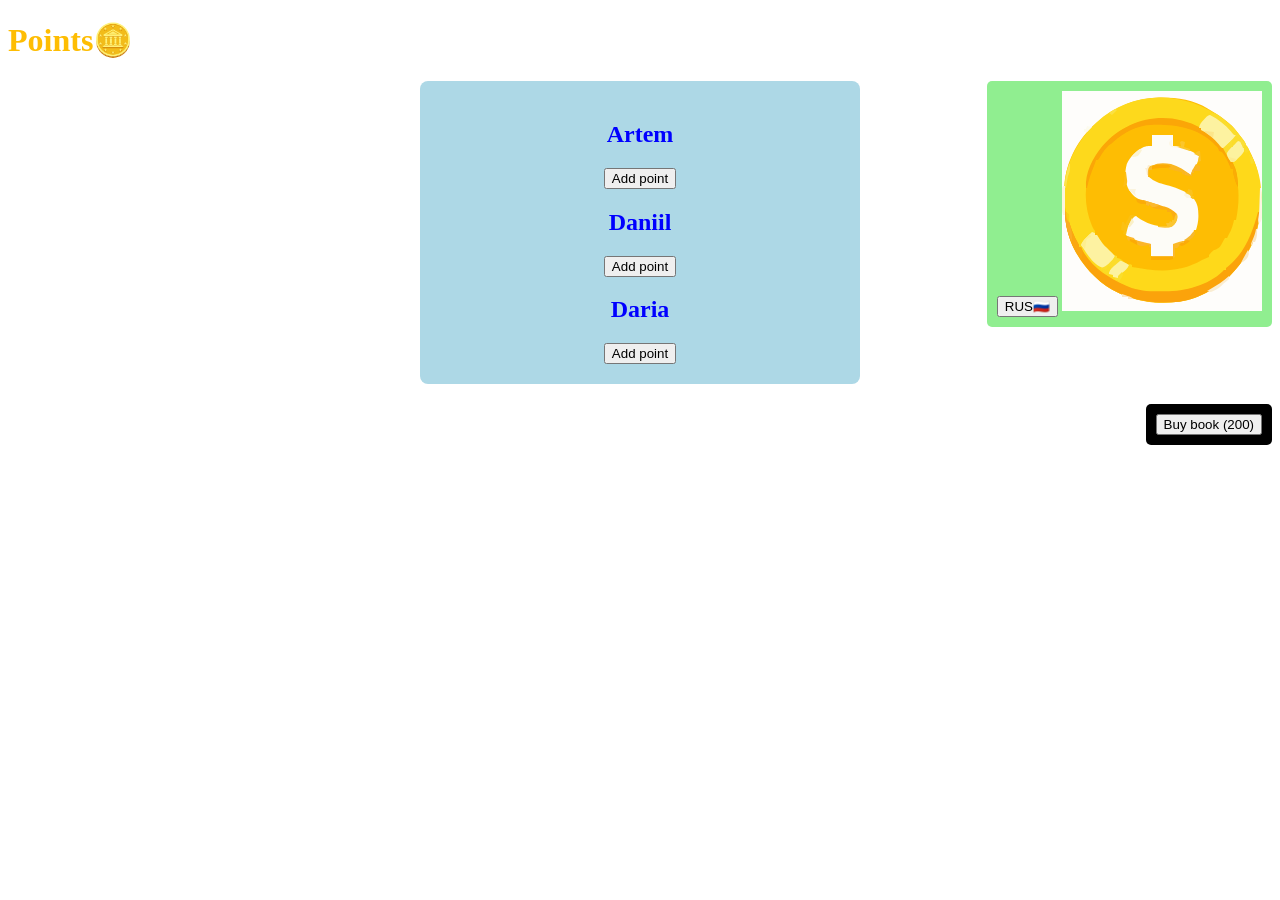
==== index.html @ a248bf50 "Add files via upload" ====
<!DOCTYPE HTML>
<html>
    <head>
        <title>Point scanner</title>
        <link rel="icon" type="image/icon" href="icon.svg">
        <link rel="stylesheet" href="style.css">
        <h1 class='texthead'>Points🪙</h1>
        <div class='header'>
            <button onclick="window.location.href='russian.html';">RUS🇷🇺</button>
            <img src='icon.svg' alt='🪙'/>
        </div>
    </head>
    <body>
        <div class='number'>
            <h2>Artem</h2>
            <h3></h3>
            <button>Add point</button>
            <h2>Daniil</h2>
            <h3></h3>
            <button>Add point</button>
            <h2>Daria</h2>
            <h3></h3>
            <button>Add point</button>
        </div>
        <div class='buy'>
            <button>Buy book (200)</button>
        </div>
    </body>
</html>
---- style.css ----
.texthead {
    text-align: left;
    color: #febd03; /* A nicer yellow/gold matching your SVG icon */
}

.header {
    float: right;
    background-color: lightgreen;
    padding: 10px;
    border-radius: 5px;
}

.number {
    text-align: center; /* Fixed invalid 'float: center' */
    background-color: lightblue;
    color: blue;
    padding: 20px;
    margin: 20px auto;
    max-width: 400px;
    border-radius: 8px;
}

.buy {
    float: right;
    background-color: black;
    color: white;
    padding: 10px;
    border-radius: 5px;
}
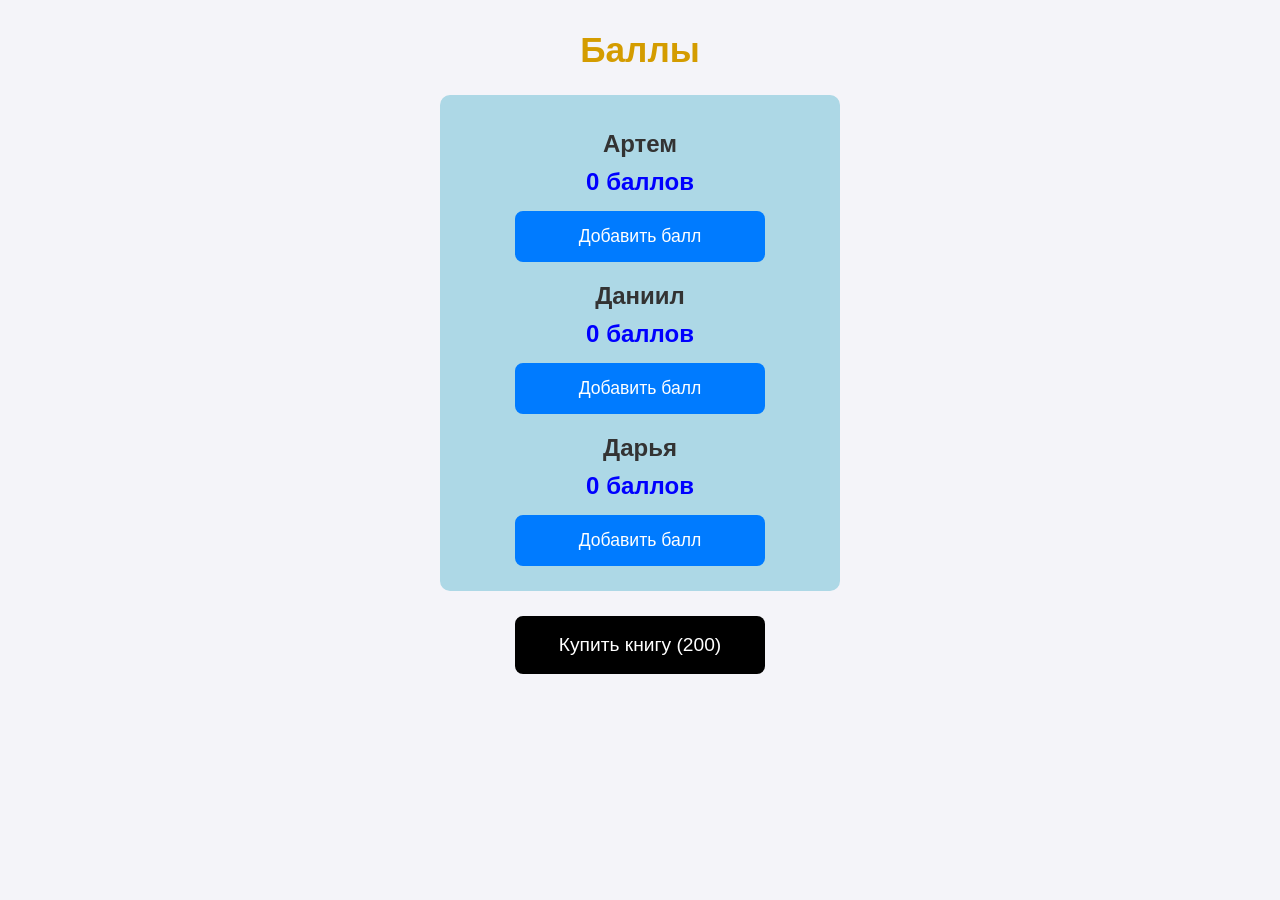
==== commit 5ab93636: "Add files via upload" ====
--- a/index.html
+++ b/index.html
@@ -1,29 +1,53 @@
 <!DOCTYPE HTML>
-<html>
-    <head>
-        <title>Point scanner</title>
-        <link rel="icon" type="image/icon" href="icon.svg">
-        <link rel="stylesheet" href="style.css">
-        <h1 class='texthead'>Points🪙</h1>
-        <div class='header'>
-            <button onclick="window.location.href='russian.html';">RUS🇷🇺</button>
-            <img src='icon.svg' alt='🪙'/>
+<html lang="ru">
+<head>
+    <meta charset="UTF-8">
+    <meta name="viewport" content="width=device-width, initial-scale=1.0">
+    <title>Система Баллов</title>
+    <link class="tab-icon" rel="icon" type="image/icon" href="icon.svg">
+    <link rel="stylesheet" href="style.css">
+</head>
+<body>
+
+    <h1 class="texthead">Баллы</h1>
+
+    <div class="number">
+        <h2>Артем</h2>
+        <h3 id="score-artem">0 баллов</h3>
+        <button class="add-btn">Добавить балл</button>
+        
+        <h2>Даниил</h2>
+        <h3 id="score-daniil">0 баллов</h3>
+        <button class="add-btn">Добавить балл</button>
+        
+        <h2>Дарья</h2>
+        <h3 id="score-daria">0 баллов</h3>
+        <button class="add-btn">Добавить балл</button>
+    </div>
+
+    <div class="buy">
+        <button id="buy-book-btn">Купить книгу (200)</button>
+    </div>
+
+    <!-- Custom Modal for Alerts (Replaces alert()) -->
+    <div id="alert-modal" class="modal-overlay hidden">
+        <div class="modal-content">
+            <p id="alert-message"></p>
+            <button id="alert-close-btn">ОК</button>
         </div>
-    </head>
-    <body>
-        <div class='number'>
-            <h2>Artem</h2>
-            <h3></h3>
-            <button>Add point</button>
-            <h2>Daniil</h2>
-            <h3></h3>
-            <button>Add point</button>
-            <h2>Daria</h2>
-            <h3></h3>
-            <button>Add point</button>
+    </div>
+
+    <!-- Custom Modal for Choosing Buyer (Replaces prompt()) -->
+    <div id="choice-modal" class="modal-overlay hidden">
+        <div class="modal-content">
+            <p>Несколько человек накопили баллы! Кто покупает?</p>
+            <div id="choice-buttons">
+                <!-- Buttons will be injected here by JavaScript -->
+            </div>
+            <button id="choice-cancel-btn">Отмена</button>
         </div>
-        <div class='buy'>
-            <button>Buy book (200)</button>
-        </div>
-    </body>
+    </div>
+
+    <script src="script.js"></script>
+</body>
 </html>
--- a/style.css
+++ b/style.css
@@ -1,29 +1,120 @@
-.texthead {
-    text-align: left;
-    color: #febd03; /* A nicer yellow/gold matching your SVG icon */
+/* Reset default browser margins */
+* {
+    box-sizing: border-box;
+    margin: 0;
+    padding: 0;
 }
 
-.header {
-    float: right;
-    background-color: lightgreen;
-    padding: 10px;
-    border-radius: 5px;
+body {
+    font-family: sans-serif;
+    background-color: #f4f4f9;
+    display: flex;
+    flex-direction: column;
+    align-items: center;
+    padding: 20px;
 }
 
+/* Centered Title Style */
+.texthead {
+    color: #d49c00; /* Yellow/gold styling */
+    margin-top: 10px;
+    margin-bottom: 25px;
+    font-size: 2.2rem;
+    text-align: center;
+}
+
+/* Centered User Score Panel */
 .number {
-    text-align: center; /* Fixed invalid 'float: center' */
     background-color: lightblue;
+    padding: 20px;
+    border-radius: 10px;
+    width: 100%;
+    max-width: 400px;
+    text-align: center;
+    margin-bottom: 20px;
+}
+
+.number h2 {
+    margin-top: 15px;
+    color: #333;
+}
+
+.number h3 {
     color: blue;
-    padding: 20px;
-    margin: 20px auto;
-    max-width: 400px;
+    margin: 10px 0;
+    font-size: 1.5rem;
+}
+
+/* Mobile-Friendly Buttons */
+button {
+    padding: 15px 20px;
+    font-size: 1.1rem;
+    border: none;
     border-radius: 8px;
+    cursor: pointer;
+    margin: 5px 0;
+    width: 90%; 
+    max-width: 250px;
+    background-color: #007bff;
+    color: white;
+}
+
+button:active {
+    background-color: #0056b3;
 }
 
 .buy {
-    float: right;
+    width: 100%;
+    max-width: 400px;
+    text-align: center;
+}
+
+#buy-book-btn {
     background-color: black;
-    color: white;
-    padding: 10px;
-    border-radius: 5px;
+    width: 100%;
+    padding: 18px;
+    font-size: 1.2rem;
+}
+
+/* --- Custom Pop-Up (Modal) Styles --- */
+.modal-overlay {
+    position: fixed;
+    top: 0; left: 0; width: 100%; height: 100%;
+    background-color: rgba(0, 0, 0, 0.6); /* Dark transparent background */
+    display: flex;
+    align-items: center;
+    justify-content: center;
+    z-index: 1000;
+}
+
+.modal-overlay.hidden {
+    display: none; /* Hides the modal when not needed */
+}
+
+.modal-content {
+    background-color: white;
+    padding: 25px;
+    border-radius: 12px;
+    text-align: center;
+    width: 90%;
+    max-width: 350px;
+    box-shadow: 0 4px 15px rgba(0,0,0,0.3);
+}
+
+.modal-content p {
+    margin-bottom: 20px;
+    font-size: 1.1rem;
+    color: #333;
+}
+
+#choice-buttons {
+    display: flex;
+    flex-direction: column;
+    align-items: center;
+    gap: 10px;
+}
+
+#choice-cancel-btn {
+    background-color: #dc3545; /* Red cancel button */
+    margin-top: 15px;
 }
